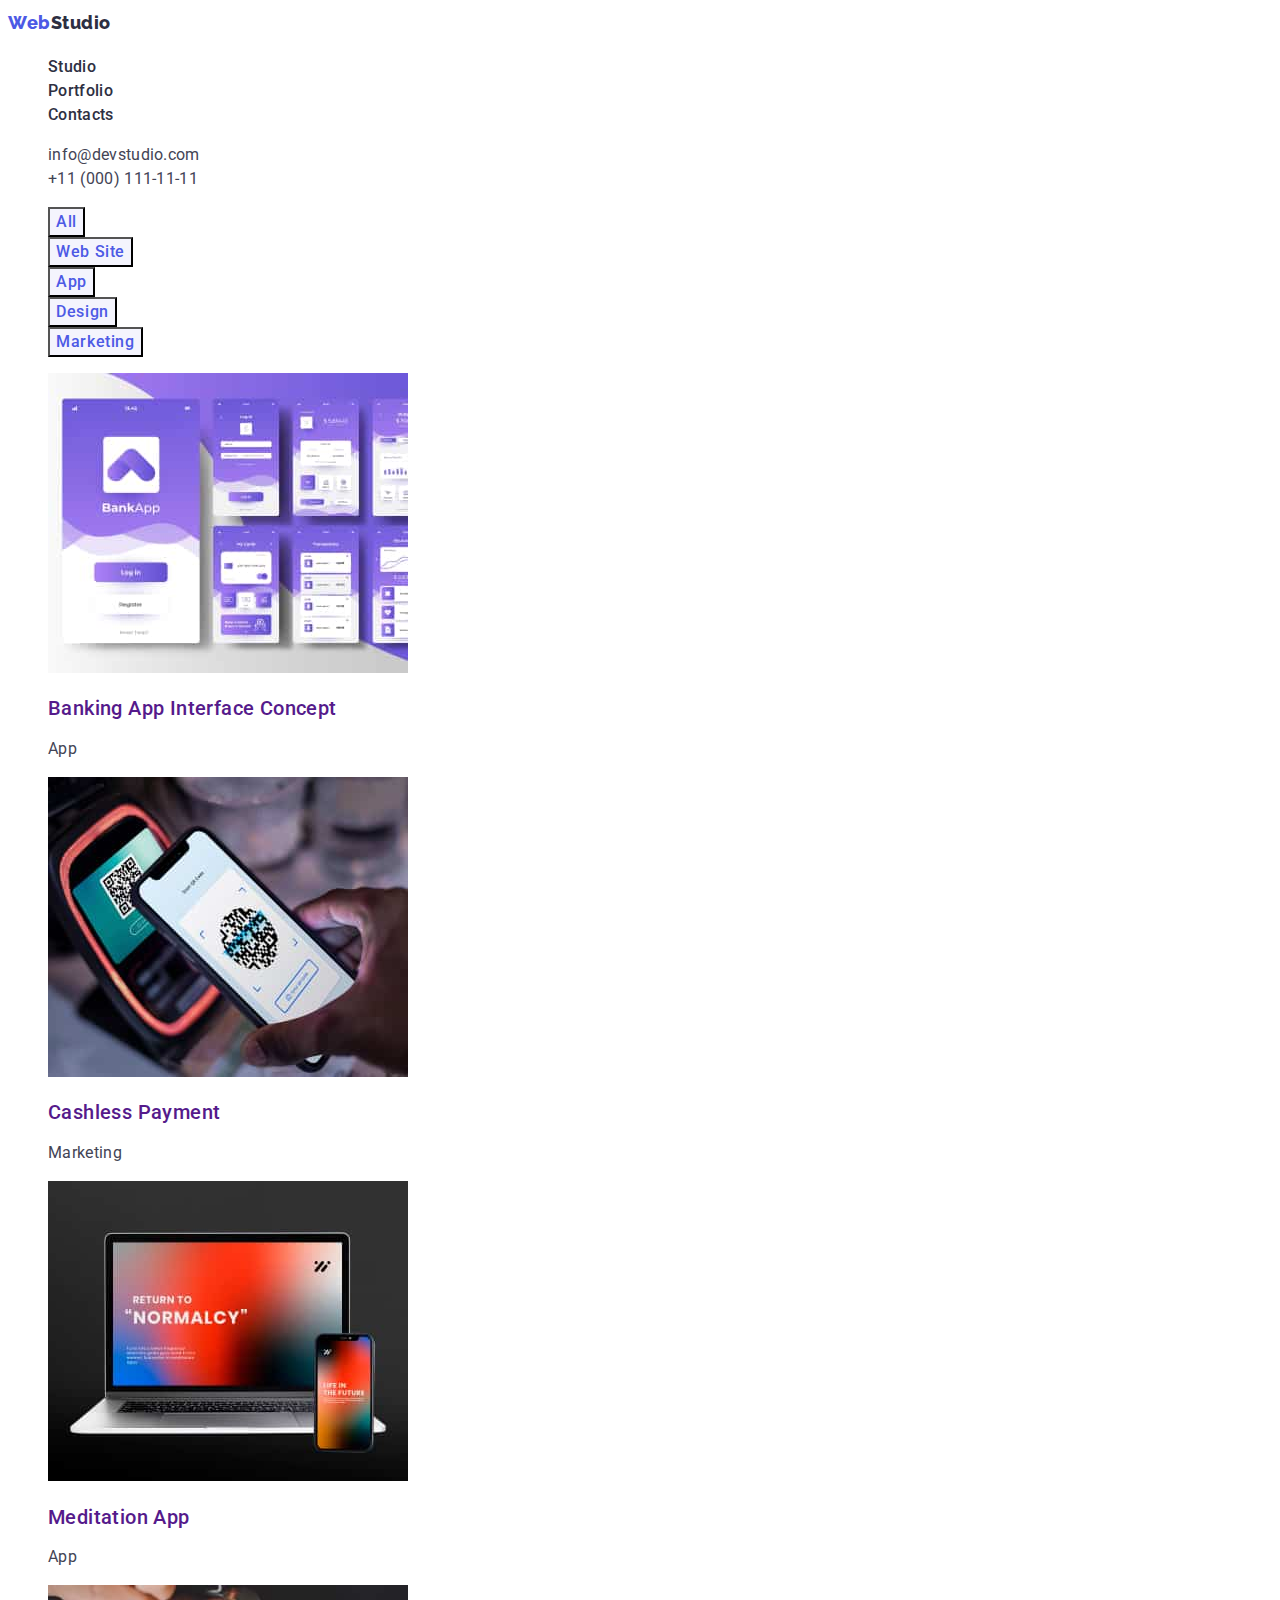
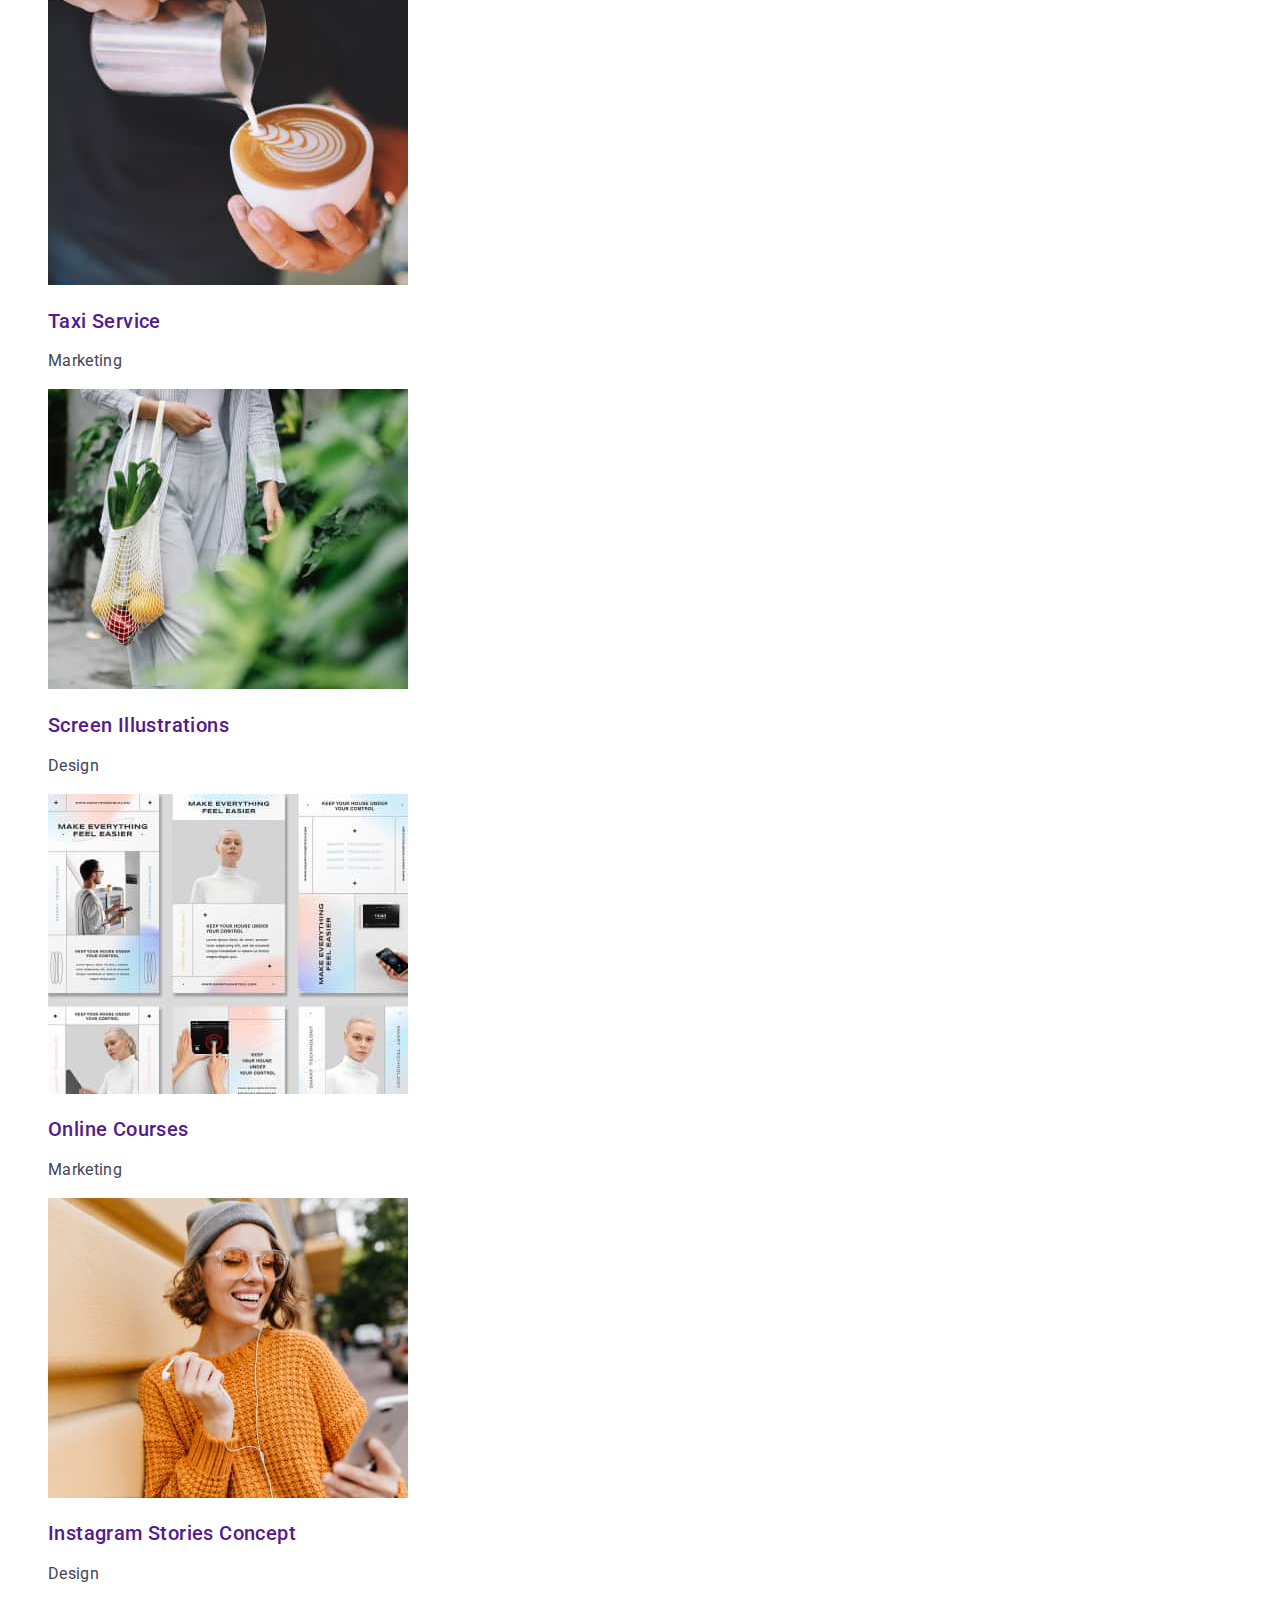
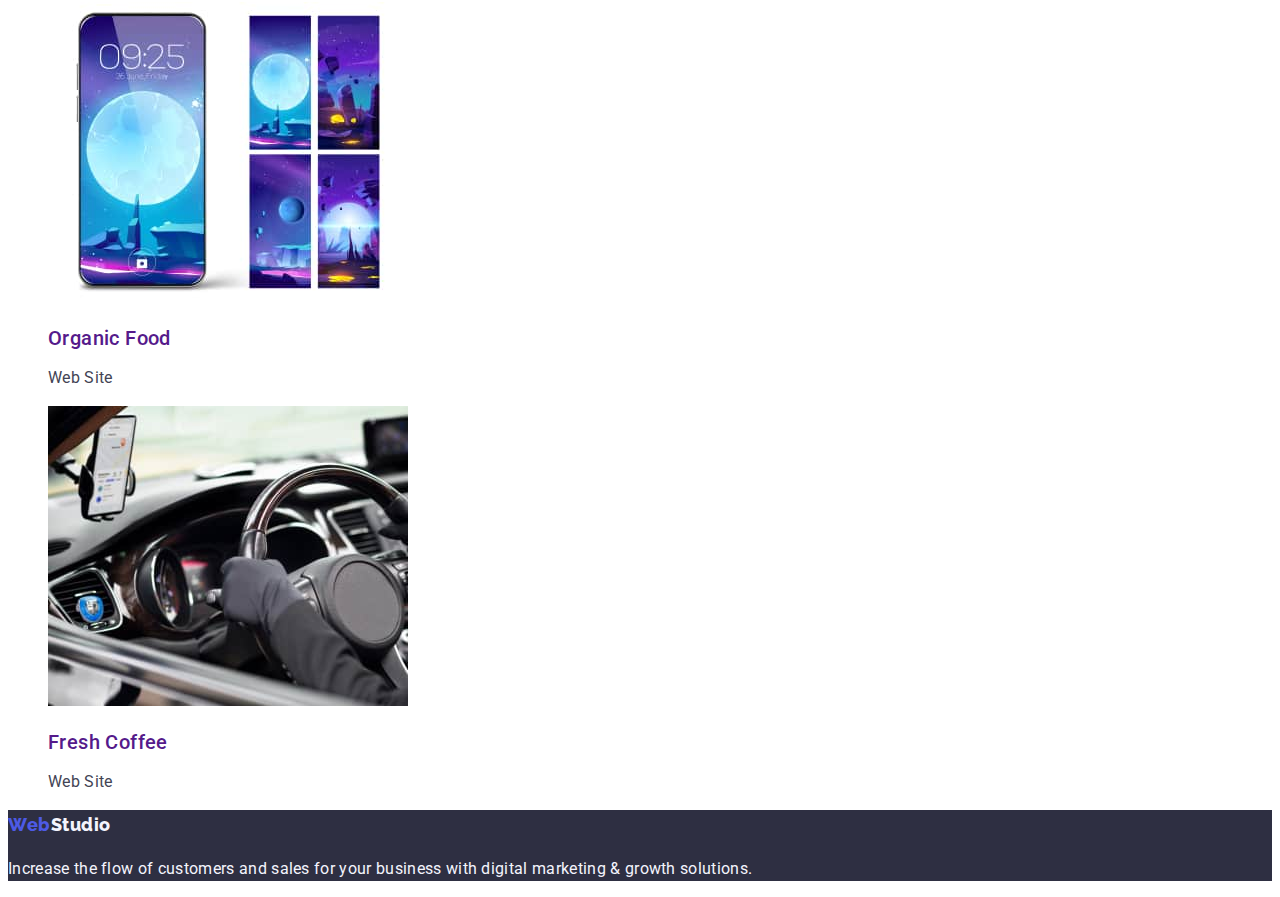
==== portfolio.html @ 804e306a "goit-markup-hw-2" ====
<!DOCTYPE html>
<html lang="en">
  <head>
    <meta charset="UTF-8" />
    <meta http-equiv="X-UA-Compatible" content="IE=edge" />
    <meta name="viewport" content="width=device-width, initial-scale=1.0" />
    <title>WebStudio</title>
    <link rel="preconnect" href="https://fonts.googleapis.com" />
    <link rel="preconnect" href="https://fonts.gstatic.com" crossorigin />
    <link
      href="https://fonts.googleapis.com/css2?family=Raleway:wght@800&family=Roboto:wght@400;500;700;900&display=swap"
      rel="stylesheet"
    />
    <link rel="stylesheet" href="./css/styles.css" />
  </head>
  <body>
    <header class="page-head">
      <!-- Navigation panel -->
      <nav class="page-nav">
        <a class="link logo" href="./index.html"
          >Web<span class="second-header-logo">Studio</span></a
        >
        <ul class="list menu">
          <li class="menu-item">
            <a class="link menu-link" href="./index.html">Studio</a>
          </li>
          <li class="menu-item">
            <a class="link menu-link" href="">Portfolio</a>
          </li>
          <li class="menu-item">
            <a class="link menu-link" href="">Contacts</a>
          </li>
        </ul>
      </nav>
      <!-- Contacts panel -->
      <address class="contacts">
        <ul class="list contact-list">
          <li class="contact-item">
            <a class="link mail-address" href="mailto:info@devstudio.com"
              >info@devstudio.com</a
            >
          </li>
          <li class="contact-item">
            <a class="link phone-number" href="tel:+110001111111"
              >+11 (000) 111-11-11</a
            >
          </li>
        </ul>
      </address>
    </header>
    <main>
      <!-- Site filter section -->
      <section>
        <h1 class="visually-hidden">Buttons</h1>
        <ul class="list">
          <li><button class="filter-button" type="button">All</button></li>
          <li>
            <button class="filter-button" type="button">Web Site</button>
          </li>
          <li><button class="filter-button" type="button">App</button></li>
          <li>
            <button class="filter-button" type="button">Design</button>
          </li>
          <li>
            <button class="filter-button" type="button">Marketing</button>
          </li>
        </ul>
        <ul class="list">
          <li>
            <a class="link" href=""
              ><img
                src="./images/portfolio/img-1.jpg"
                alt="Bank app"
                width="360"
                height="300"
              />
              <h2 class="title">Banking App Interface Concept</h2>
              <p class="uppertitle">App</p></a
            >
          </li>
          <li>
            <a class="link" href=""
              ><img
                src="./images/portfolio/img-2.jpg"
                alt="Payment"
                width="360"
                height="300"
              />
              <h2 class="title">Cashless Payment</h2>
              <p class="uppertitle">Marketing</p></a
            >
          </li>
          <li>
            <a class="link" href=""
              ><img
                src="./images/portfolio/img-3.jpg"
                alt="Meditation"
                width="360"
                height="300"
              />
              <h2 class="title">Meditation App</h2>
              <p class="uppertitle">App</p></a
            >
          </li>
          <li>
            <a class="link" href=""
              ><img
                src="./images/portfolio/img-4.jpg"
                alt="Marketing"
                width="360"
                height="300"
              />
              <h2 class="title">Taxi Service</h2>
              <p class="uppertitle">Marketing</p></a
            >
          </li>
          <li>
            <a class="link" href=""
              ><img
                src="./images/portfolio/img-5.jpg"
                alt="Illustrations"
                width="360"
                height="300"
              />
              <h2 class="title">Screen Illustrations</h2>
              <p class="uppertitle">Design</p></a
            >
          </li>
          <li>
            <a class="link" href=""
              ><img
                src="./images/portfolio/img-6.jpg"
                alt="Online Courses"
                width="360"
                height="300"
              />
              <h2 class="title">Online Courses</h2>
              <p class="uppertitle">Marketing</p></a
            >
          </li>
          <li>
            <a class="link" href=""
              ><img
                src="./images/portfolio/img-7.jpg"
                alt="Instagram"
                width="360"
                height="300"
              />
              <h2 class="title">Instagram Stories Concept</h2>
              <p class="uppertitle">Design</p></a
            >
          </li>
          <li>
            <a class="link" href=""
              ><img
                src="./images/portfolio/img-8.jpg"
                alt="Organic food"
                width="360"
                height="300"
              />
              <h2 class="title">Organic Food</h2>
              <p class="uppertitle">Web Site</p></a
            >
          </li>
          <li>
            <a class="link" href=""
              ><img
                src="./images/portfolio/img-9.jpg"
                alt="Fresh Coffee"
                width="360"
                height="300"
              />
              <h2 class="title">Fresh Coffee</h2>
              <p class="uppertitle">Web Site</p></a
            >
          </li>
        </ul>
      </section>
    </main>
    <footer class="footer">
      <a class="link logo" href="./index.html"
        >Web<span class="second-footer-logo">Studio</span></a
      >
      <p class="footer-comments">
        Increase the flow of customers and sales for your business with digital
        marketing & growth solutions.
      </p>
    </footer>
  </body>
</html>
---- css/styles.css ----
:root {
  /* Fonts */
  --primery-font: "Roboto", sans-serif;
  --secondary-font: "Raleway", sans-serif;
  /* Color */
  --main-txt-clr: #2e2f42;
  --secondary-txt-clr: #434455;
  --light-txt-clr: #f4f4fd;
  --teamcard-bg-clr: #f4f4fd;
  --main-bg-clr: #ffffff;
  --secondary-bg-clr: #2e2f42;
  --accent-color: #404bbf;
  --active-btn-clr: #4d5ae5;

  /* Others */
}
/* Base styles */
.list {
  list-style: none;
}
.link {
  text-decoration: none;
}
.visually-hidden {
  position: absolute;
  width: 1px;
  height: 1px;
  margin: -1px;
  border: 0;
  padding: 0;

  white-space: nowrap;
  clip-path: inset(100%);
  clip: rect(0 0 0 0);
  overflow: hidden;
}
/* Common */
body {
  font-size: 16px;
  font-family: var(--primery-font);
  font-weight: 400;
  line-height: 1.5;
  letter-spacing: 0.02em;
  color: var(--main-txt-clr);
}
.main-title {
  font-weight: 700;
  font-size: 36px;
  line-height: 1.11;
  letter-spacing: 0.02em;
}
.title {
  font-weight: 500;
  font-size: 20px;
  line-height: 1.2;
  letter-spacing: 0.02em;
}
.uppertitle {
  font-size: 16px;
  line-height: 1.5;
  letter-spacing: 0.02em;
  color: var(--secondary-txt-clr);
}
/* Navigation panel */
.logo {
  font-family: var(--secondary-font);
  font-weight: 800;
  font-size: 18px;
  line-height: 1.7;
  letter-spacing: 0.03em;
  color: var(--active-btn-clr);
}
.second-header-logo {
  color: var(--main-txt-clr);
}
.menu-link {
  font-weight: 500;
  font-size: 16px;
  line-height: 1.5;
  letter-spacing: 0.02em;
  color: var(--main-txt-clr);
}
.menu-link:hover,
.menu-link:focus {
  background: var(--accent-color);
}
/* Contacts panel */
.phone-number,
.mail-address {
  font-style: normal;
  font-weight: 400;
  font-size: 16px;
  line-height: 1.5;
  letter-spacing: 0.02em;
  color: var(--secondary-txt-clr);
}
.phone-number:hover,
.phone-number:focus {
  color: var(--accent-color);
}
.mail-address:hover,
.mail-address:focus {
  color: var(--accent-color);
}
/* Hero section */
.hero {
  background: var(--secondary-bg-clr);
}
.modal-btn {
  font-family: inherit;
  font-weight: 500;
  font-size: 16px;
  line-height: 1.5;
  letter-spacing: 0.04em;
  color: var(--main-bg-clr);
  background: var(--active-btn-clr);
  cursor: pointer;
}
.modal-btn:hover,
.modal-btn:focus {
  background: var(--accent-color);
}
.hero-title {
  font-weight: 700;
  font-size: 56px;
  line-height: 1.07;
  letter-spacing: 0.02em;
  color: var(--main-bg-clr);
}
/* Site filter section */
.filter-button {
  font-family: inherit;
  font-weight: 500;
  font-size: 16px;
  line-height: 1.5;
  letter-spacing: 0.04em;
  color: var(--active-btn-clr);
  background: var(--teamcard-bg-clr);
  cursor: pointer;
}
.filter-button:hover,
.filter-button:focus {
  color: var(--main-bg-clr);
  background: var(--accent-color);
}
/* PORTFOLIO */
.team-section-style {
  background: var(--teamcard-bg-clr);
}
.team-card-background {
  background: var(--teamcard-bg-clr);
}
/* Footer */
.footer-comments {
  font-weight: 400;
  font-size: 16px;
  line-height: 1.5;
  letter-spacing: 0.02em;
  color: var(--light-txt-clr);
}
.footer {
  background: var(--secondary-bg-clr);
}
.second-footer-logo {
  color: var(--light-txt-clr);
}
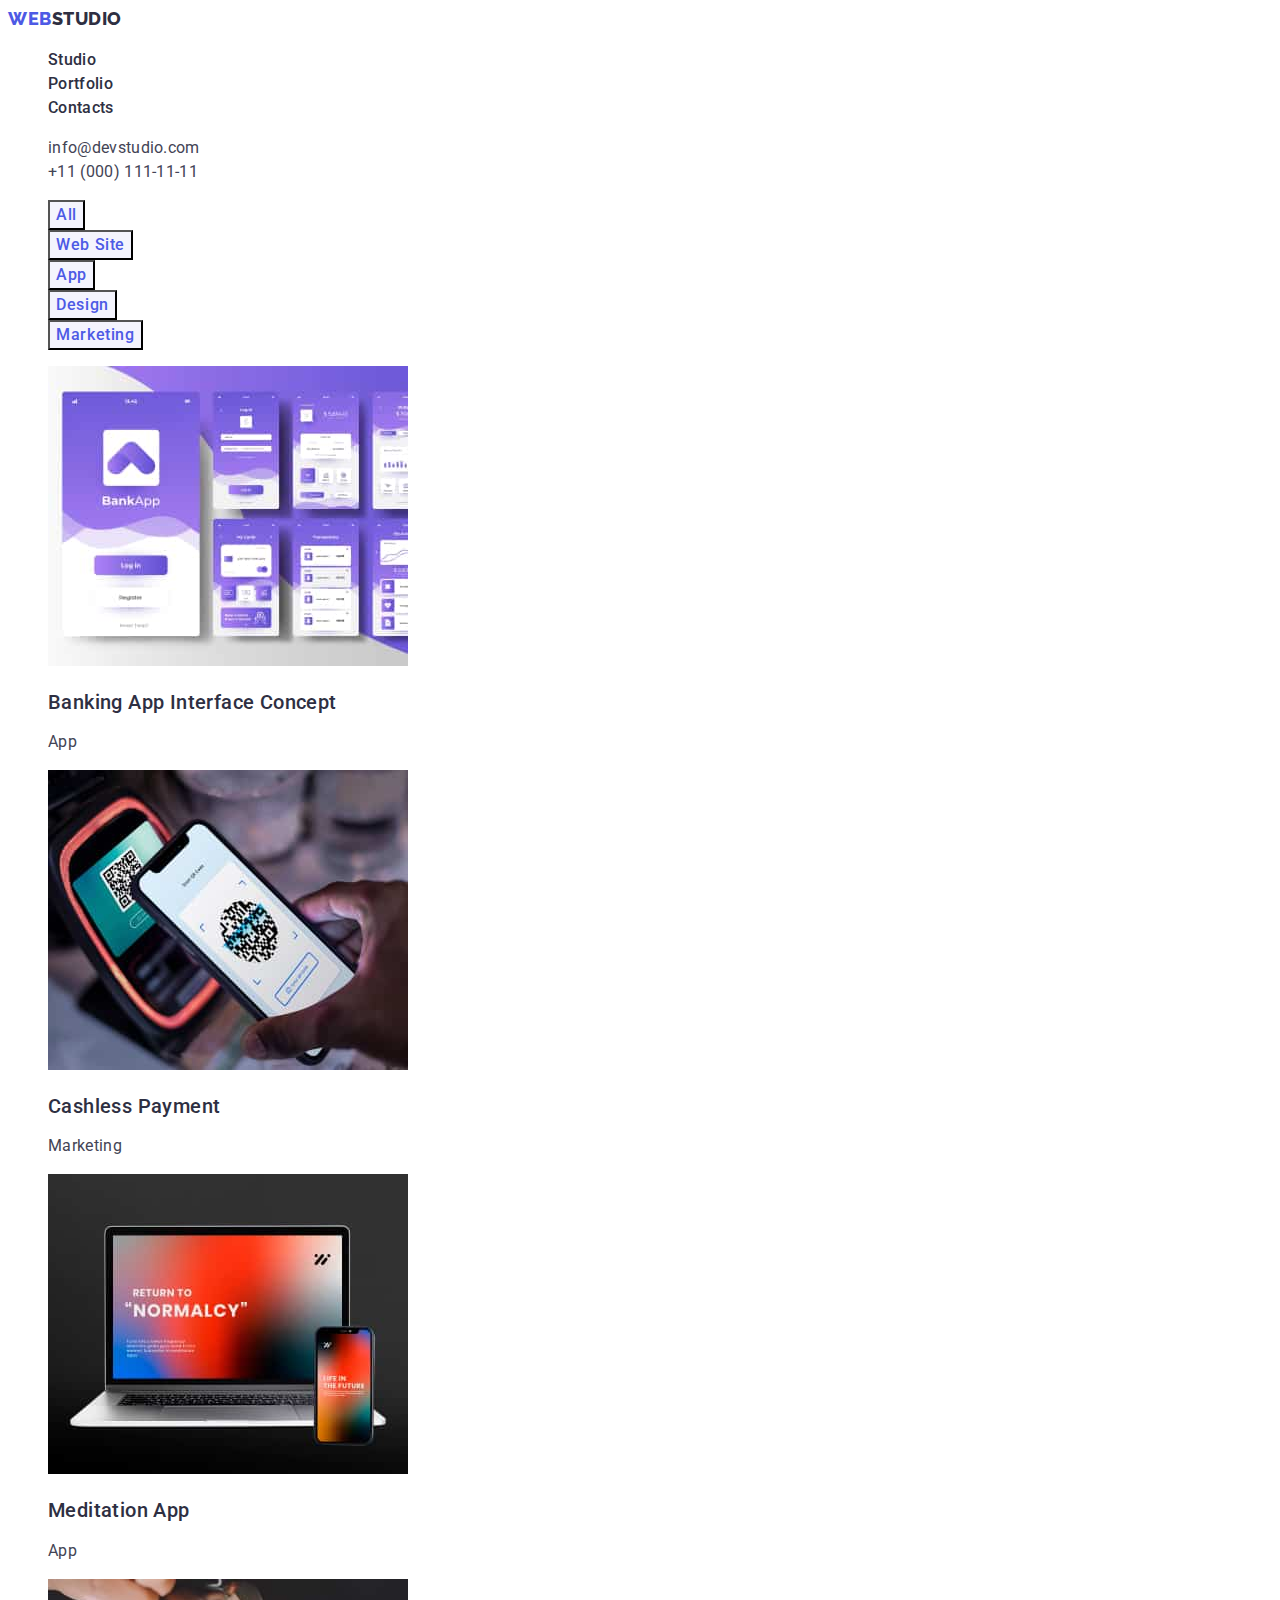
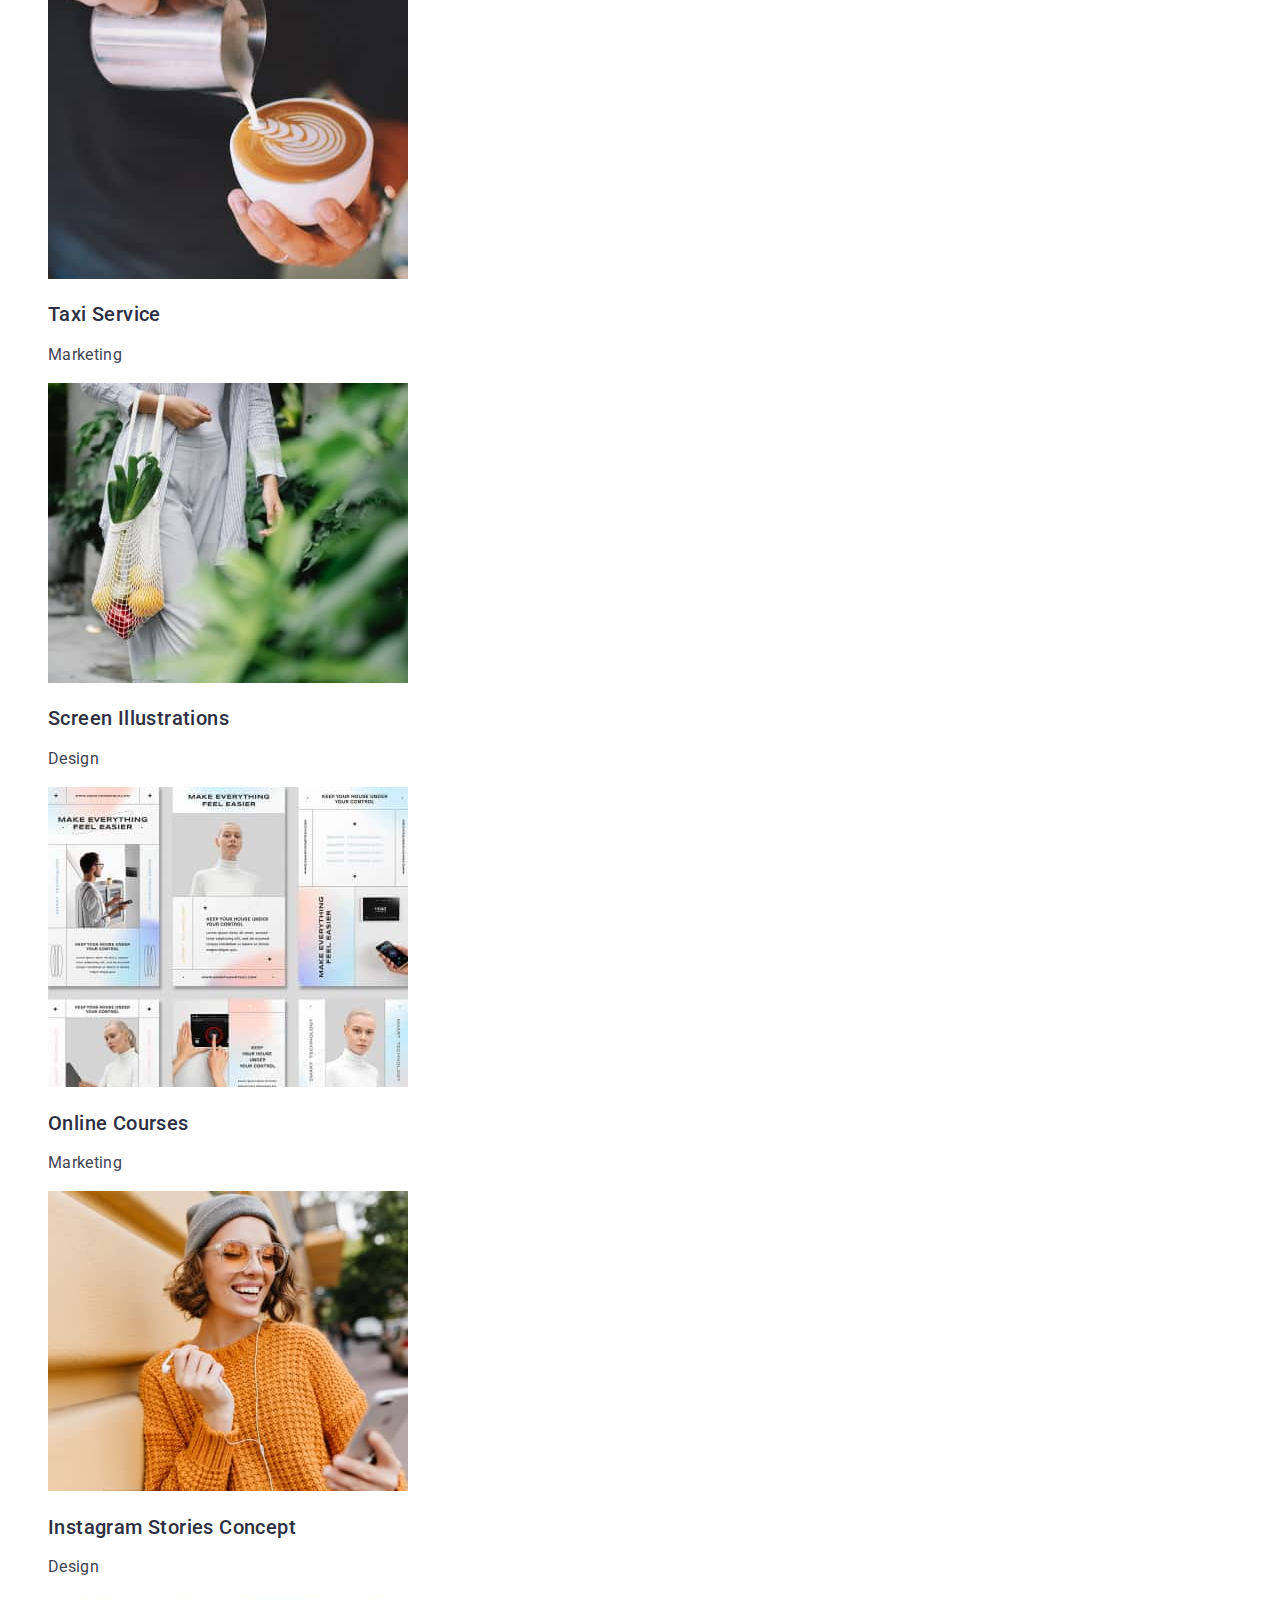
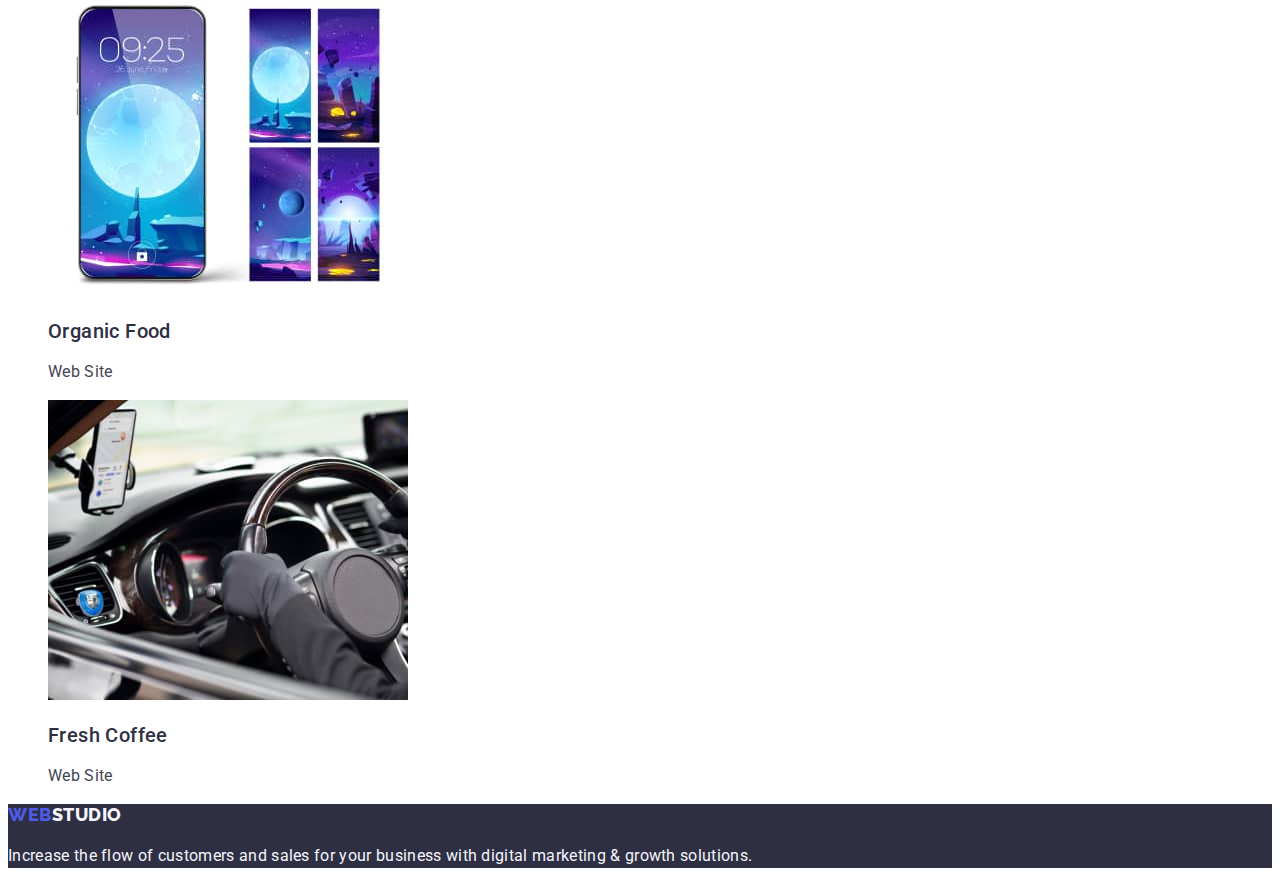
==== commit 6833b0a4: "home-check-changed" ====
--- a/portfolio.html
+++ b/portfolio.html
@@ -25,7 +25,7 @@
             <a class="link menu-link" href="./index.html">Studio</a>
           </li>
           <li class="menu-item">
-            <a class="link menu-link" href="">Portfolio</a>
+            <a class="link menu-link" href="./portfolio.html">Portfolio</a>
           </li>
           <li class="menu-item">
             <a class="link menu-link" href="">Contacts</a>
--- a/css/styles.css
+++ b/css/styles.css
@@ -41,19 +41,24 @@
   font-weight: 400;
   line-height: 1.5;
   letter-spacing: 0.02em;
-  color: var(--main-txt-clr);
+  color: var(--secondary-txt-clr);
+  background-color: var(--main-bg-clr);
 }
 .main-title {
   font-weight: 700;
   font-size: 36px;
   line-height: 1.11;
+  text-align: center;
+  text-transform: capitalize;
   letter-spacing: 0.02em;
+  color: var(--main-txt-clr);
 }
 .title {
   font-weight: 500;
   font-size: 20px;
   line-height: 1.2;
   letter-spacing: 0.02em;
+  color: var(--main-txt-clr);
 }
 .uppertitle {
   font-size: 16px;
@@ -66,8 +71,9 @@
   font-family: var(--secondary-font);
   font-weight: 800;
   font-size: 18px;
-  line-height: 1.7;
+  line-height: 1.17;
   letter-spacing: 0.03em;
+  text-transform: uppercase;
   color: var(--active-btn-clr);
 }
 .second-header-logo {
@@ -82,7 +88,7 @@
 }
 .menu-link:hover,
 .menu-link:focus {
-  background: var(--accent-color);
+  color: var(--accent-color);
 }
 /* Contacts panel */
 .phone-number,
@@ -124,6 +130,7 @@
   font-weight: 700;
   font-size: 56px;
   line-height: 1.07;
+  text-align: center;
   letter-spacing: 0.02em;
   color: var(--main-bg-clr);
 }
@@ -144,11 +151,12 @@
   background: var(--accent-color);
 }
 /* PORTFOLIO */
+/* Team section */
 .team-section-style {
   background: var(--teamcard-bg-clr);
 }
 .team-card-background {
-  background: var(--teamcard-bg-clr);
+  background: var(--main-bg-clr);
 }
 /* Footer */
 .footer-comments {
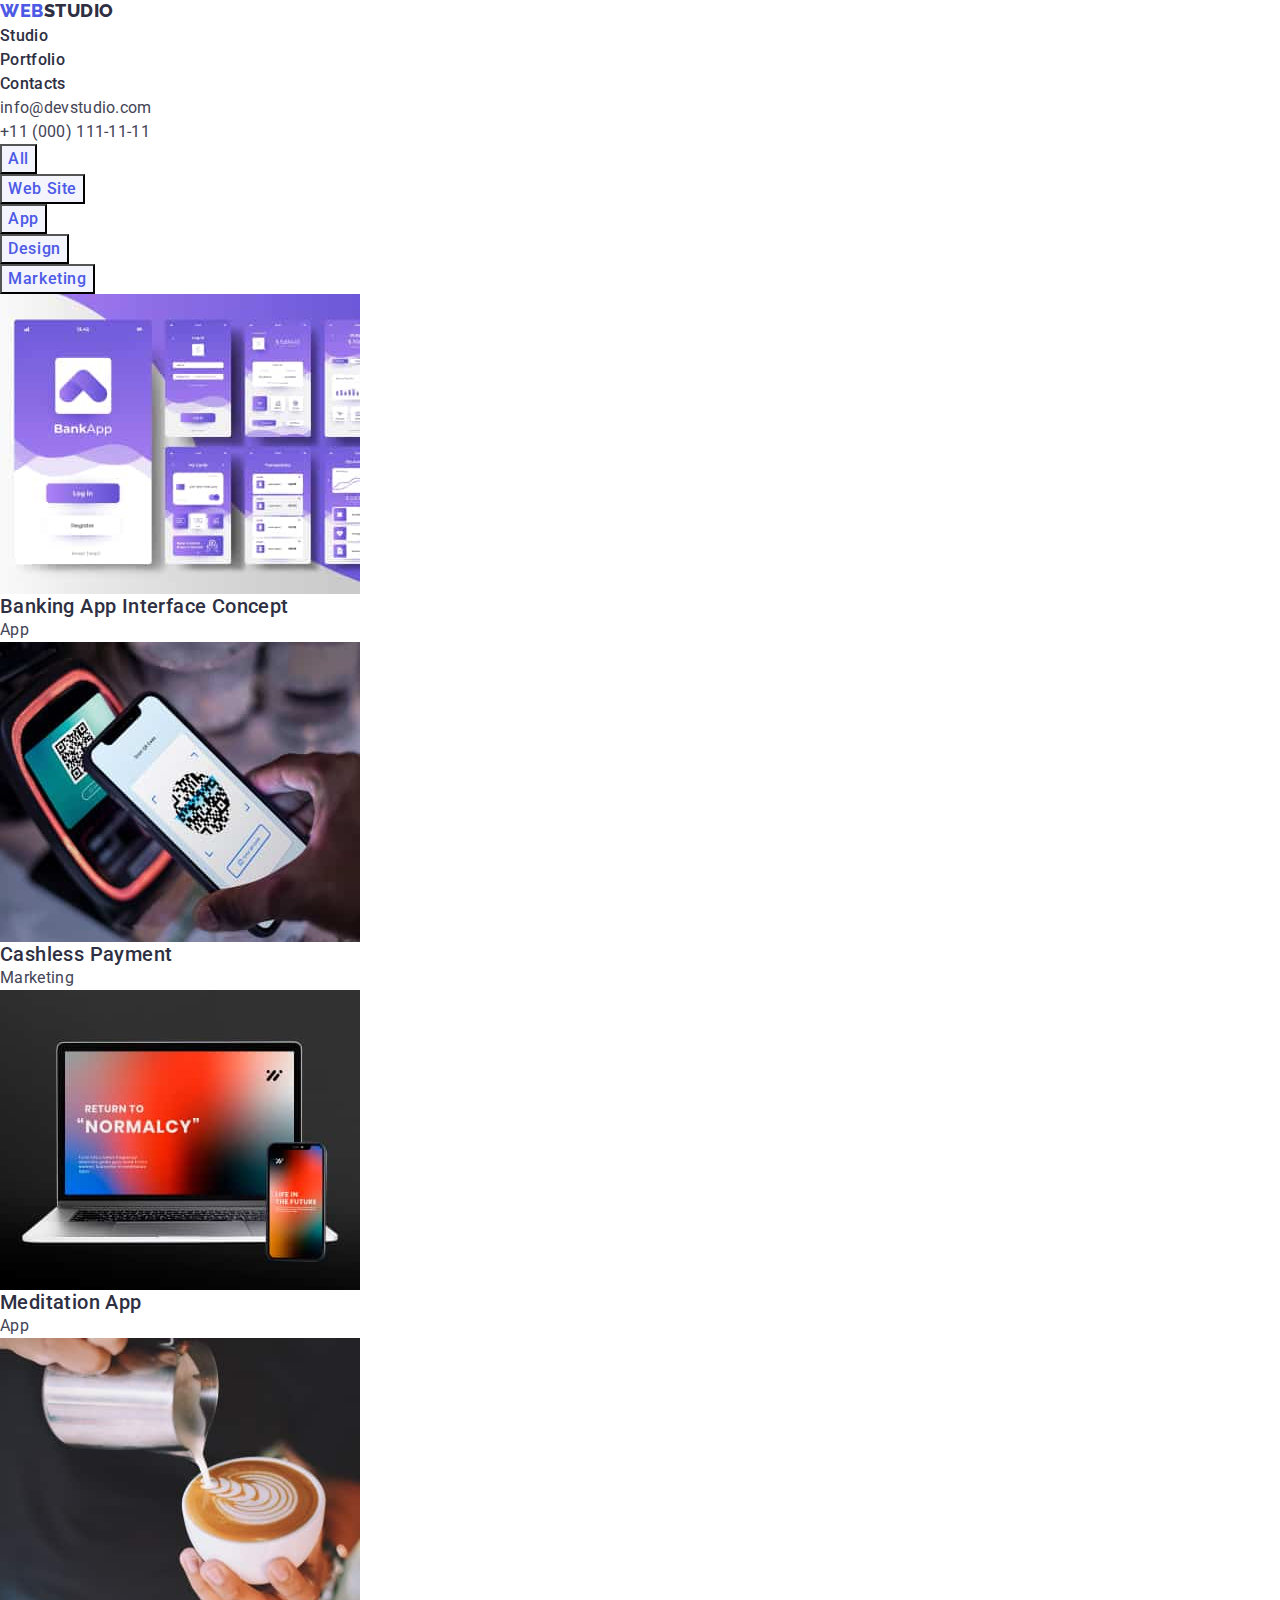
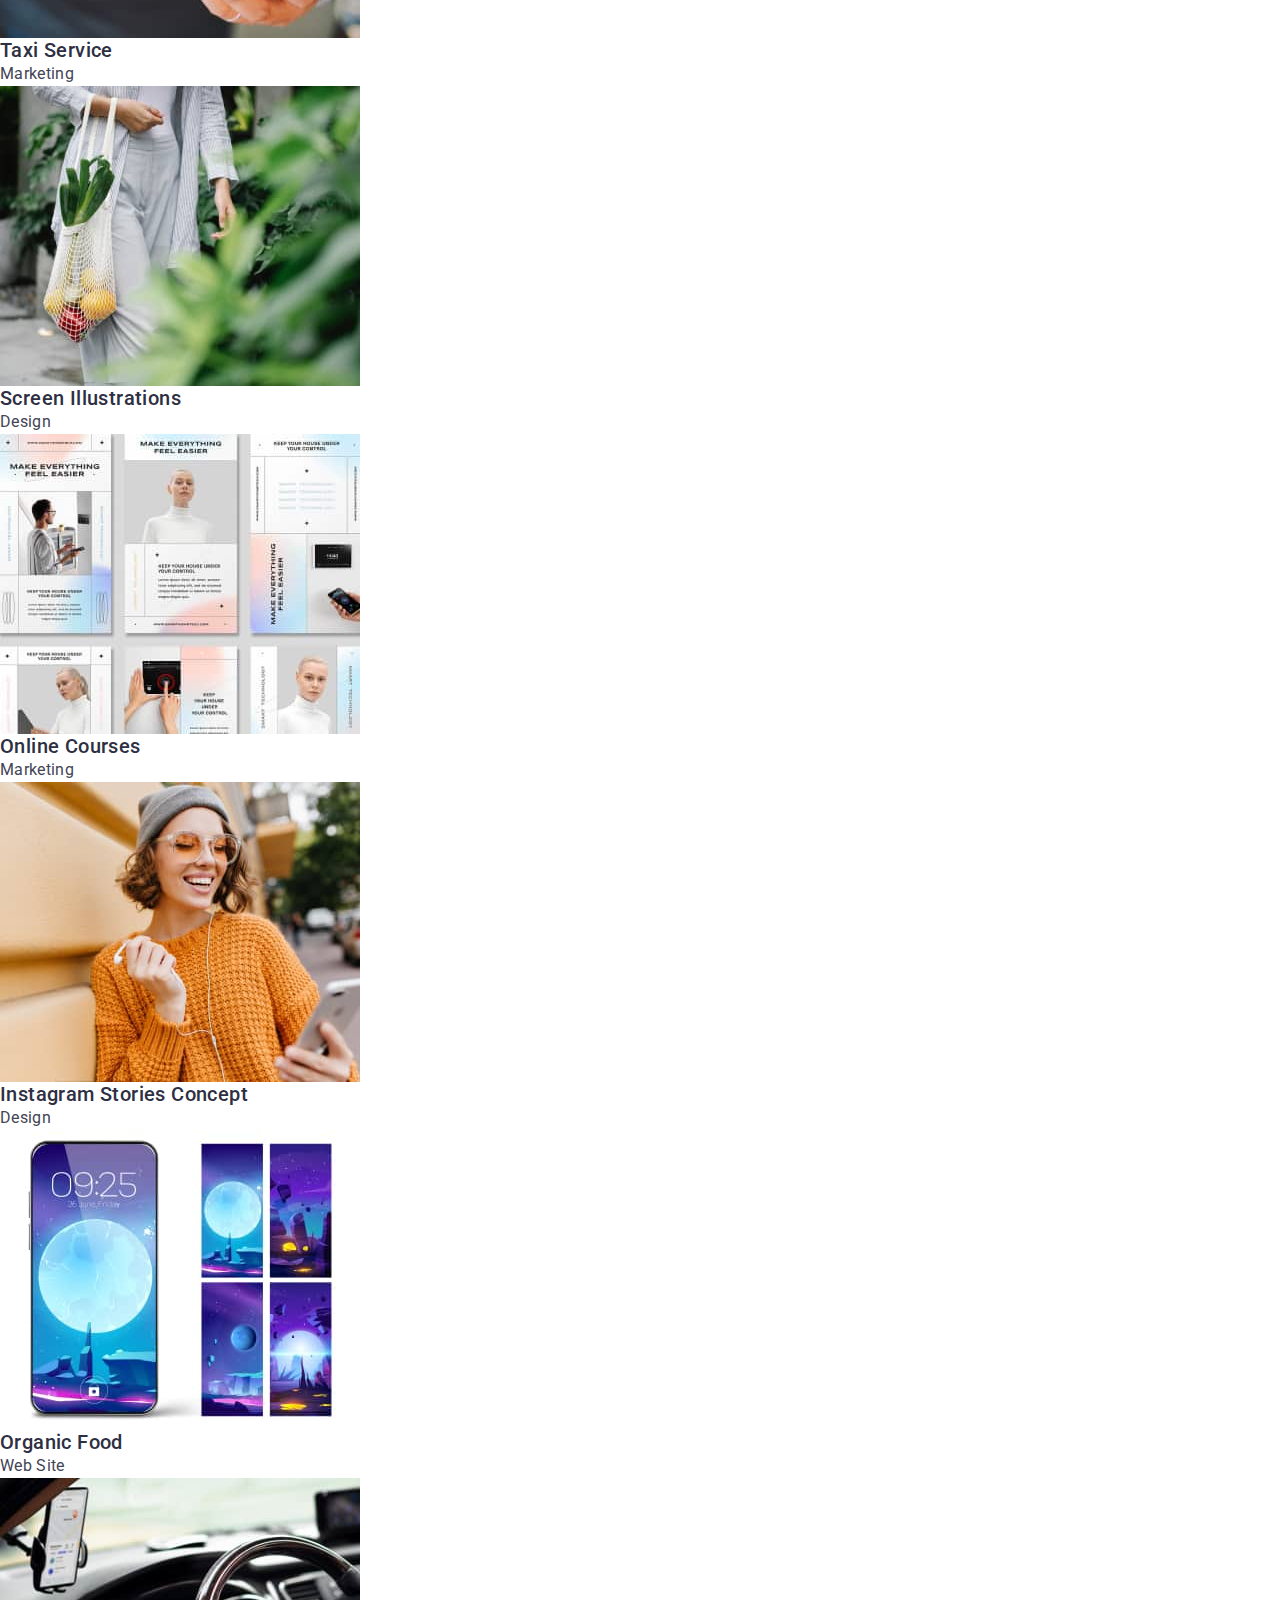
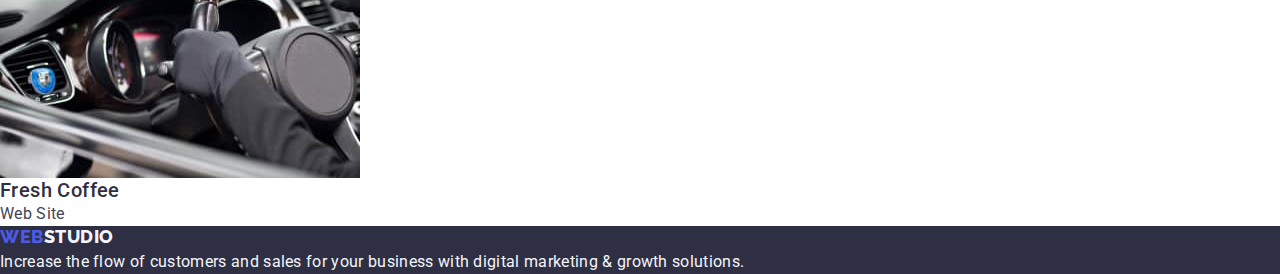
==== commit 0fcd4e48: "hw-3-added-css-styles" ====
--- a/portfolio.html
+++ b/portfolio.html
@@ -9,6 +9,12 @@
     <link rel="preconnect" href="https://fonts.gstatic.com" crossorigin />
     <link
       href="https://fonts.googleapis.com/css2?family=Raleway:wght@800&family=Roboto:wght@400;500;700;900&display=swap"
+      rel="stylesheet"
+    />
+    <link
+      href="
+https://cdn.jsdelivr.net/npm/modern-normalize@1.1.0/modern-normalize.min.css
+"
       rel="stylesheet"
     />
     <link rel="stylesheet" href="./css/styles.css" />
@@ -36,12 +42,12 @@
       <address class="contacts">
         <ul class="list contact-list">
           <li class="contact-item">
-            <a class="link mail-address" href="mailto:info@devstudio.com"
+            <a class="link link-address" href="mailto:info@devstudio.com"
               >info@devstudio.com</a
             >
           </li>
           <li class="contact-item">
-            <a class="link phone-number" href="tel:+110001111111"
+            <a class="link link-address" href="tel:+110001111111"
               >+11 (000) 111-11-11</a
             >
           </li>
@@ -51,7 +57,7 @@
     <main>
       <!-- Site filter section -->
       <section>
-        <h1 class="visually-hidden">Buttons</h1>
+        <h1 hidden>Buttons</h1>
         <ul class="list">
           <li><button class="filter-button" type="button">All</button></li>
           <li>
--- a/css/styles.css
+++ b/css/styles.css
@@ -14,13 +14,29 @@
 
   /* Others */
 }
-/* Base styles */
+/* ====BASE STYLES==== */
+h1,
+h2,
+h3,
+p {
+  margin-top: 0;
+  margin-bottom: 0;
+}
+ul {
+  margin-top: 0;
+  margin-bottom: 0;
+  padding-left: 0;
+}
+img {
+  display: block;
+}
 .list {
   list-style: none;
 }
 .link {
   text-decoration: none;
 }
+/* ====/BASE STYLES==== */
 .visually-hidden {
   position: absolute;
   width: 1px;
@@ -91,21 +107,18 @@
   color: var(--accent-color);
 }
 /* Contacts panel */
-.phone-number,
-.mail-address {
+.contacts {
   font-style: normal;
+}
+.link-address {
   font-weight: 400;
   font-size: 16px;
   line-height: 1.5;
   letter-spacing: 0.02em;
   color: var(--secondary-txt-clr);
 }
-.phone-number:hover,
-.phone-number:focus {
-  color: var(--accent-color);
-}
-.mail-address:hover,
-.mail-address:focus {
+.link-address:hover,
+.link-address:focus {
   color: var(--accent-color);
 }
 /* Hero section */
